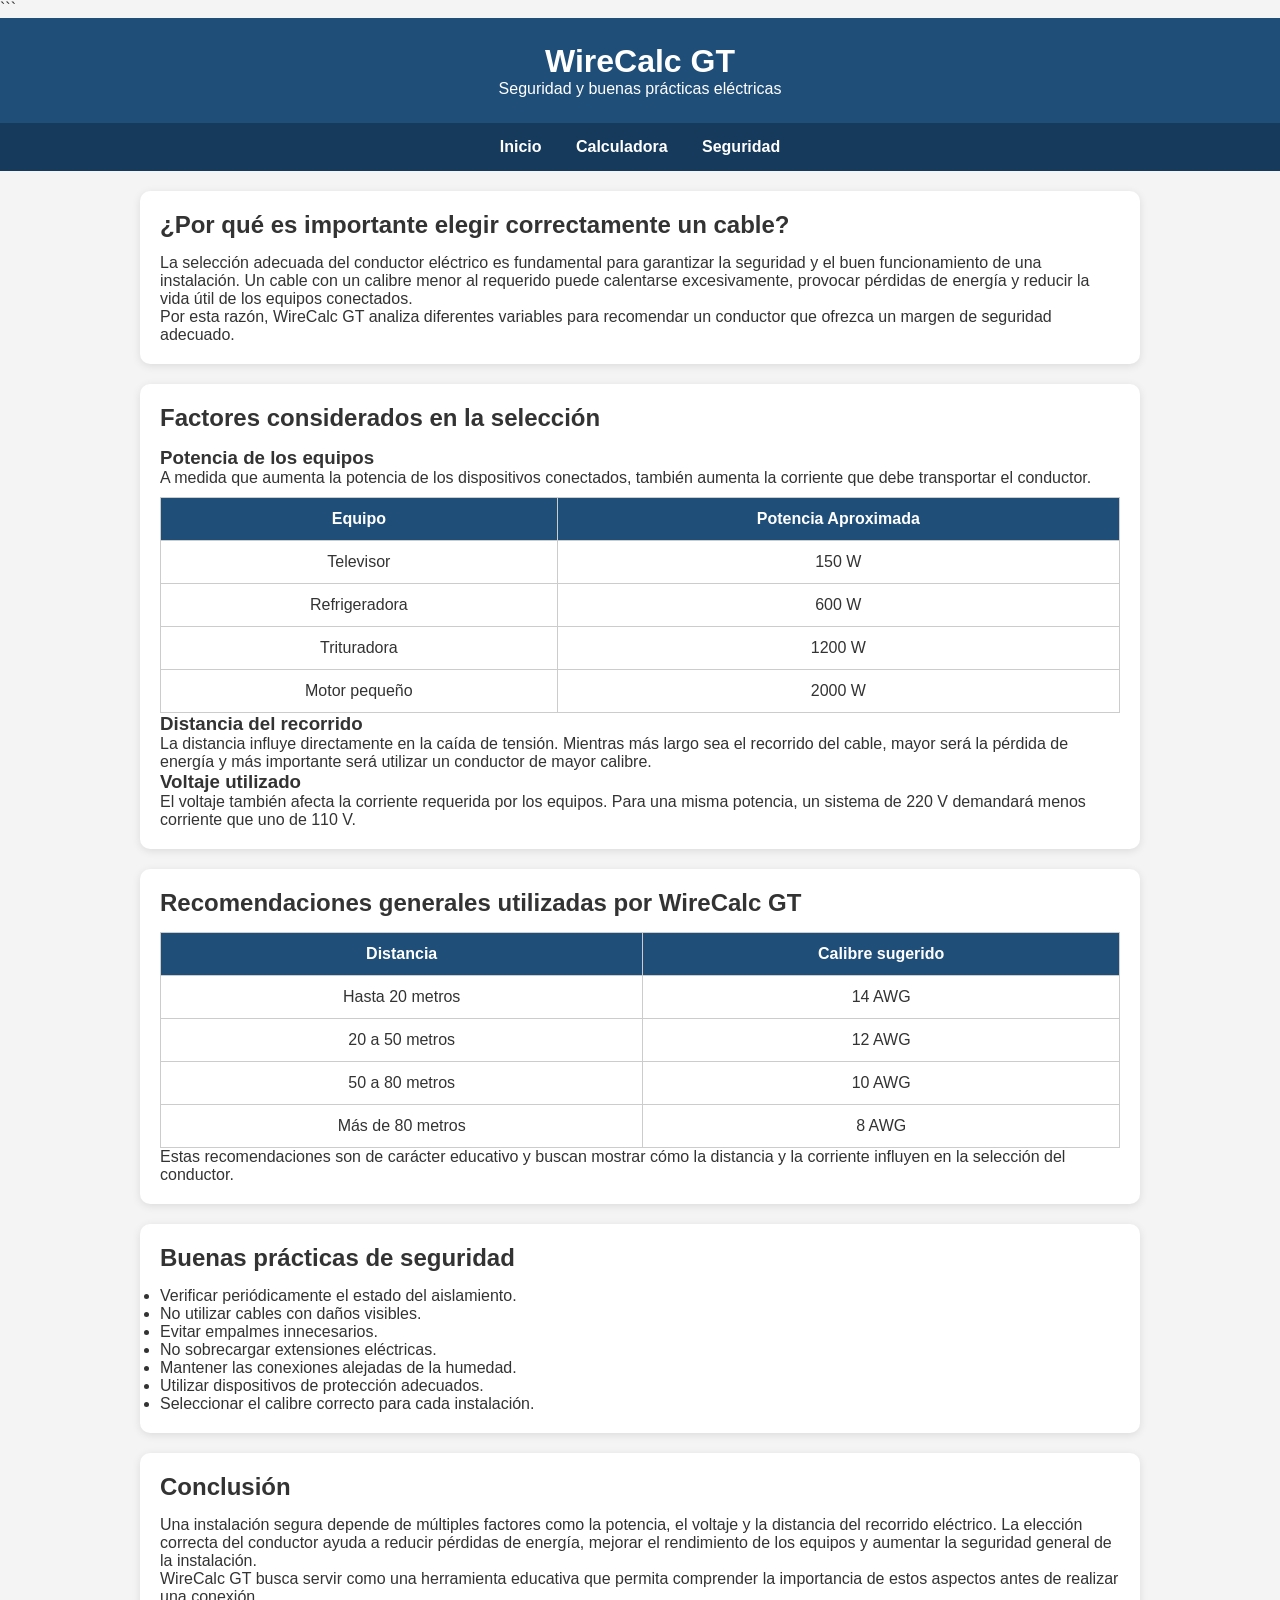
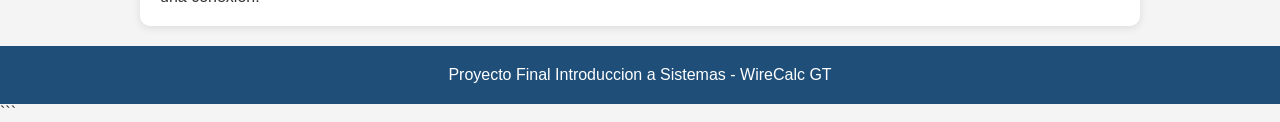
==== seguridad.html @ b37b9f79 "Add files via upload" ====
<!DOCTYPE html>

<html lang="es">

<head>
    <meta charset="UTF-8">
    <meta name="viewport" content="width=device-width, initial-scale=1.0">
    <title>Seguridad Eléctrica - WireCalc GT</title>
    <link rel="stylesheet" href="estilos.css">
</head>

<body>

```
<header>
    <h1>WireCalc GT</h1>
    <p>Seguridad y buenas prácticas eléctricas</p>
</header>

<nav>
    <a href="index.html">Inicio</a>
    <a href="calculadora.html">Calculadora</a>
    <a href="seguridad.html">Seguridad</a>
</nav>

<main>

    <section class="card">
        <h2>¿Por qué es importante elegir correctamente un cable?</h2>

        <p>
            La selección adecuada del conductor eléctrico es fundamental para garantizar
            la seguridad y el buen funcionamiento de una instalación. Un cable con un
            calibre menor al requerido puede calentarse excesivamente, provocar pérdidas
            de energía y reducir la vida útil de los equipos conectados.
        </p>

        <p>
            Por esta razón, WireCalc GT analiza diferentes variables para recomendar
            un conductor que ofrezca un margen de seguridad adecuado.
        </p>
    </section>

    <section class="card">
        <h2>Factores considerados en la selección</h2>

        <h3>Potencia de los equipos</h3>

        <p>
            A medida que aumenta la potencia de los dispositivos conectados,
            también aumenta la corriente que debe transportar el conductor.
        </p>

        <table>
            <tr>
                <th>Equipo</th>
                <th>Potencia Aproximada</th>
            </tr>

            <tr>
                <td>Televisor</td>
                <td>150 W</td>
            </tr>

            <tr>
                <td>Refrigeradora</td>
                <td>600 W</td>
            </tr>

            <tr>
                <td>Trituradora</td>
                <td>1200 W</td>
            </tr>

            <tr>
                <td>Motor pequeño</td>
                <td>2000 W</td>
            </tr>
        </table>

        <h3>Distancia del recorrido</h3>

        <p>
            La distancia influye directamente en la caída de tensión. Mientras más
            largo sea el recorrido del cable, mayor será la pérdida de energía y más
            importante será utilizar un conductor de mayor calibre.
        </p>

        <h3>Voltaje utilizado</h3>

        <p>
            El voltaje también afecta la corriente requerida por los equipos.
            Para una misma potencia, un sistema de 220 V demandará menos corriente
            que uno de 110 V.
        </p>

    </section>

    <section class="card">

        <h2>Recomendaciones generales utilizadas por WireCalc GT</h2>

        <table>

            <tr>
                <th>Distancia</th>
                <th>Calibre sugerido</th>
            </tr>

            <tr>
                <td>Hasta 20 metros</td>
                <td>14 AWG</td>
            </tr>

            <tr>
                <td>20 a 50 metros</td>
                <td>12 AWG</td>
            </tr>

            <tr>
                <td>50 a 80 metros</td>
                <td>10 AWG</td>
            </tr>

            <tr>
                <td>Más de 80 metros</td>
                <td>8 AWG</td>
            </tr>

        </table>

        <p>
            Estas recomendaciones son de carácter educativo y buscan mostrar cómo
            la distancia y la corriente influyen en la selección del conductor.
        </p>

    </section>

    <section class="card">

        <h2>Buenas prácticas de seguridad</h2>

        <ul>
            <li>Verificar periódicamente el estado del aislamiento.</li>
            <li>No utilizar cables con daños visibles.</li>
            <li>Evitar empalmes innecesarios.</li>
            <li>No sobrecargar extensiones eléctricas.</li>
            <li>Mantener las conexiones alejadas de la humedad.</li>
            <li>Utilizar dispositivos de protección adecuados.</li>
            <li>Seleccionar el calibre correcto para cada instalación.</li>
        </ul>

    </section>

    <section class="card">

        <h2>Conclusión</h2>

        <p>
            Una instalación segura depende de múltiples factores como la potencia,
            el voltaje y la distancia del recorrido eléctrico. La elección correcta
            del conductor ayuda a reducir pérdidas de energía, mejorar el rendimiento
            de los equipos y aumentar la seguridad general de la instalación.
        </p>

        <p>
            WireCalc GT busca servir como una herramienta educativa que permita
            comprender la importancia de estos aspectos antes de realizar una conexión.
        </p>

    </section>

</main>

<footer>
    <p>Proyecto Final Introduccion a Sistemas - WireCalc GT</p>
</footer>
```

</body>

</html>
---- estilos.css ----
*{
    margin:0;
    padding:0;
    box-sizing:border-box;
}

body{
    font-family:Arial, sans-serif;
    background:#f4f4f4;
    color:#333;
}

header{
    background:#1f4e79;
    color:white;
    text-align:center;
    padding:25px;
}

nav{
    background:#163a5c;
    text-align:center;
    padding:15px;
}

nav a{
    color:white;
    text-decoration:none;
    margin:0 15px;
    font-weight:bold;
}

nav a:hover{
    text-decoration:underline;
}

main{
    width:90%;
    max-width:1000px;
    margin:20px auto;
}

.card{
    background:white;
    padding:20px;
    margin-bottom:20px;
    border-radius:10px;
    box-shadow:0 2px 8px rgba(0,0,0,0.1);
}

h2{
    margin-bottom:15px;
}

table{
    width:100%;
    border-collapse:collapse;
    margin-top:10px;
}

table, th, td{
    border:1px solid #ccc;
}

th{
    background:#1f4e79;
    color:white;
}

th, td{
    padding:12px;
    text-align:center;
}

form{
    display:flex;
    flex-direction:column;
}

label{
    margin-top:10px;
    margin-bottom:5px;
}

input, select{
    padding:10px;
    border:1px solid #ccc;
    border-radius:5px;
}

button{
    margin-top:15px;
    padding:12px;
    border:none;
    background:#1f4e79;
    color:white;
    border-radius:5px;
    cursor:pointer;
}

button:hover{
    background:#163a5c;
}

footer{
    background:#1f4e79;
    color:white;
    text-align:center;
    padding:15px;
    margin-top:20px;
}

img{
    max-width:400px;
    width:100%;
    height:auto;
    display:block;
    margin:15px auto;
    border-radius:10px;
}

footer{
    text-align:center;
    padding:20px;
    background:#1f4e79;
    color:white;
    margin-top:20px;
}

.barra{
width:100%;
background:#ddd;
border-radius:20px;
overflow:hidden;
margin-top:10px;
}

.progreso{
background:#1f4e79;
color:white;
text-align:center;
padding:10px;
font-weight:bold;
}

#resultado img{
width:100%;
max-width:500px;
display:block;
margin:20px auto;
border-radius:10px;
}
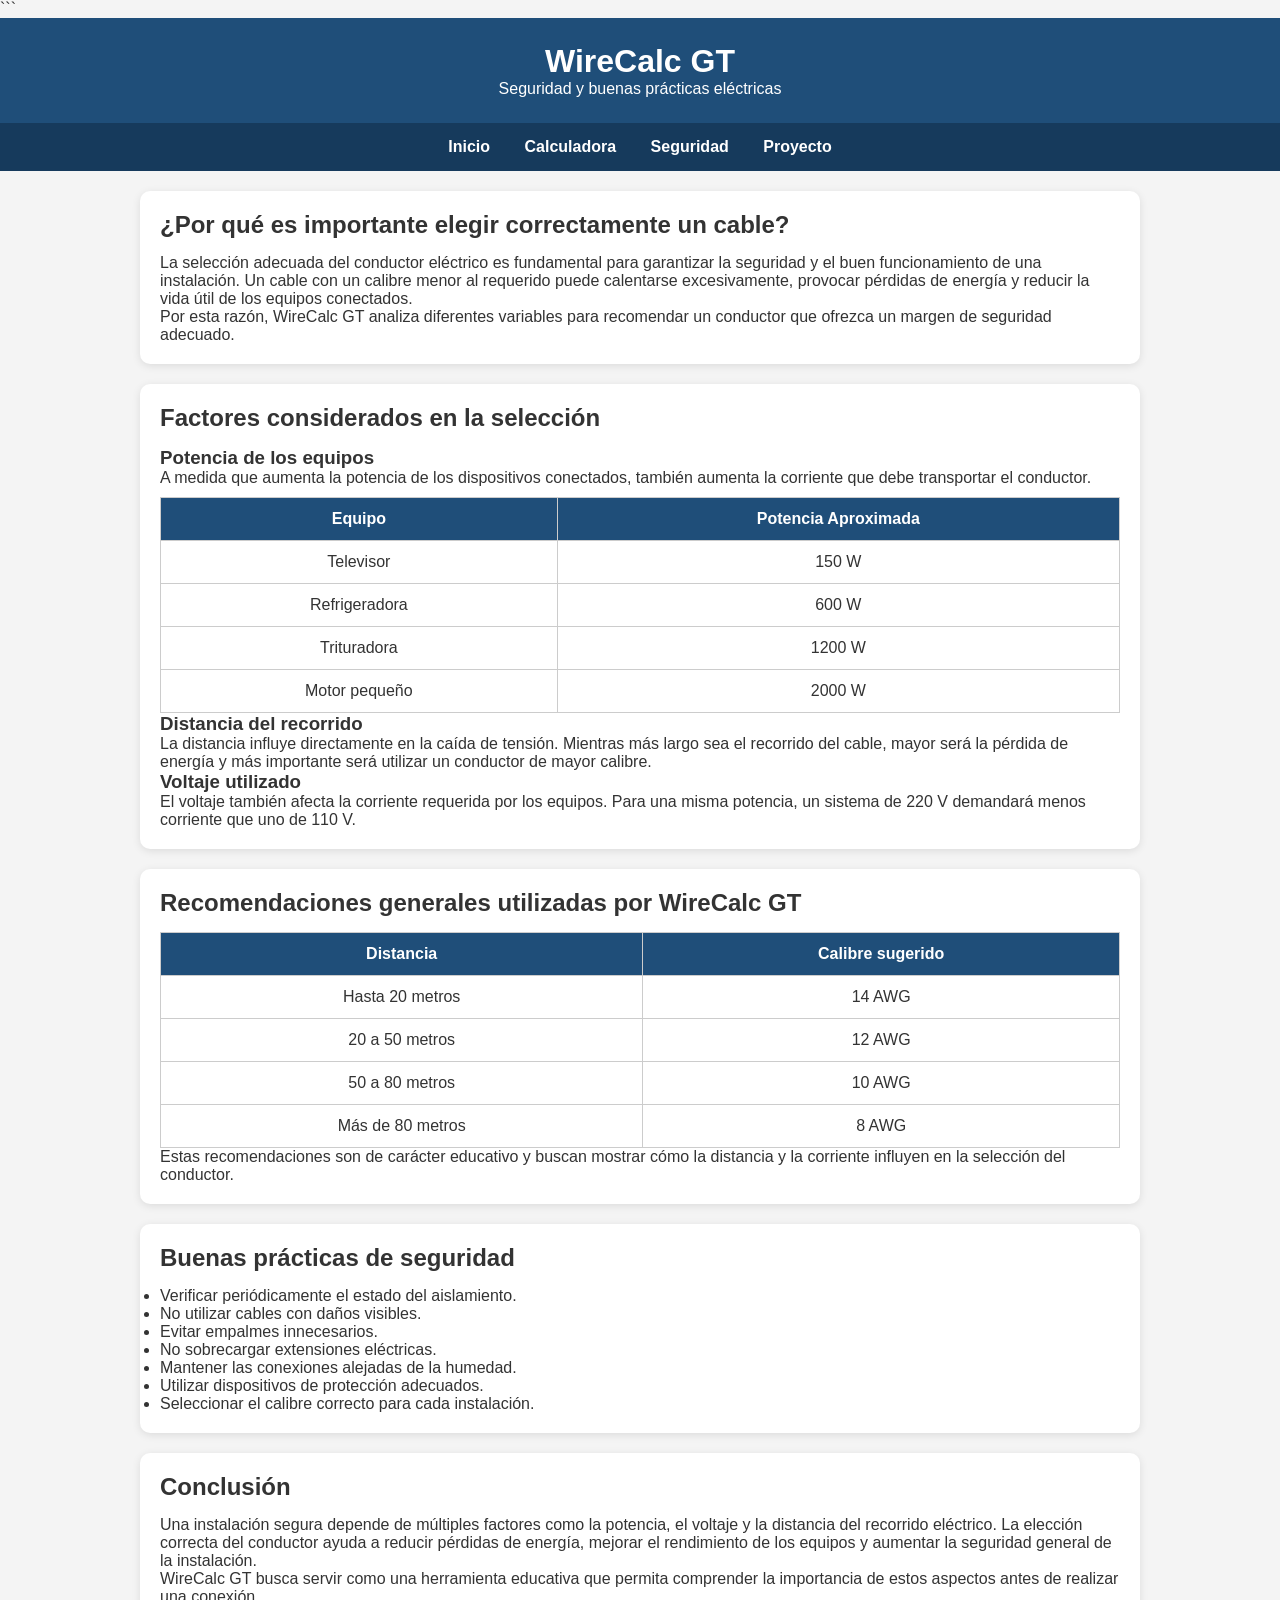
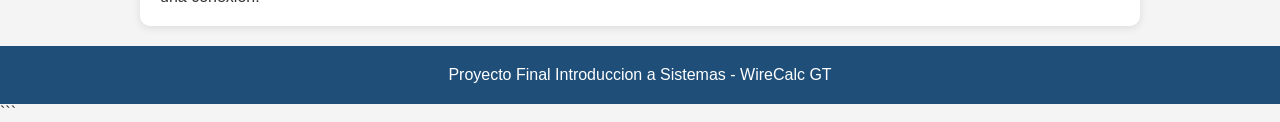
==== commit 3546f313: "Update seguridad.html adicion tarjeta de proyecto" ====
--- a/seguridad.html
+++ b/seguridad.html
@@ -21,6 +21,7 @@
     <a href="index.html">Inicio</a>
     <a href="calculadora.html">Calculadora</a>
     <a href="seguridad.html">Seguridad</a>
+    <a href="integrantes.html">Proyecto</a>
 </nav>
 
 <main>
